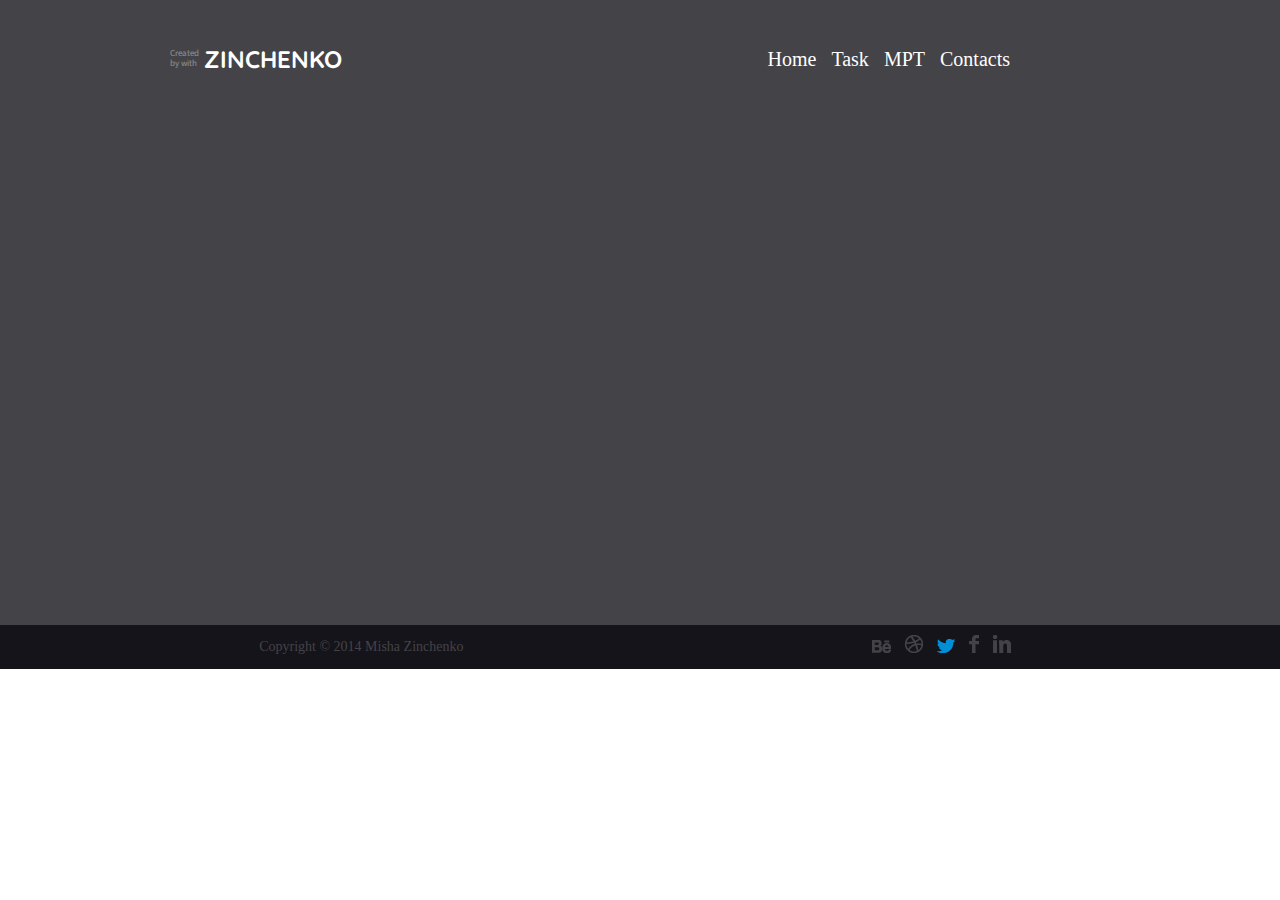
==== index.html @ 1beb8d5d "first commit" ====
<DOCTYPE! html>
<html lang="en">
<head>
    <meta charset="UTF-8">
    <title>Define your body mass index</title>
    <link rel="shortcut icon" href="favicon.ico" type="image/x-icon">
    <link rel="stylesheet" href="assets/css/main.css">
    <link href="https://fonts.googleapis.com/css?family=Source+Sans+Pro" rel="stylesheet">
    <link href="https://fonts.googleapis.com/css?family=Quicksand" rel="stylesheet">
</head>
<body>
    <section class="home">
        <div class="home__block">
            <div class="content">
                <header>
                    <div class="header_logo">
                        <p>Created<br>by with</p><span>ZINCHENKO</span>
                    </div>

                    <nav>
                        <ul>
                            <li><a href="#home">Home</a></li>
                            <li><a href="#task">Task</a></li>
                            <li><a href="http://math.cdu.edu.ua/?page_id=11178">MPT</a></li>
                            <li><a href="#contacts">Contacts</a></li>
                        </ul>
                    </nav>
                </header>

                <div class="data">
                    <div class="introducing">

                    </div>
                    
                    <div class="form">
                        
                    </div>
                </div>
               

            </div>
        </div>        
    </section>

    <section id="task">

    </section>

    <footer>
        <div class="footer content">
            <p>Copyright © 2014 Misha Zinchenko</p>
            <div class="footer__img">
                <a href="#"><img src="assets/img/behance.png" alt="Behance"></a>
                <a href="#"><img src="assets/img/dribbble.png" alt="Dribbble"></a>
                <a href="#"><img src="assets/img/twitter.png" alt="Twitter"></a>
                <a href="#"><img src="assets/img/facebook.png" alt="Facebook"></a>
                <a href="#"><img src="assets/img/linkedin.png" alt="LinkedIn"></a>
            </div>
        </div>    
    </footer>
</body>
</html>
---- assets/css/main.css ----
body{margin:0;padding:0}body .content{width:480px;margin:0 auto}@media screen and (min-width: 1170px){body .content{width:1170px}}body a{text-decoration:none}body li{list-style-type:none}body h6{display:none}body hr{border:none}/*! normalize-scss | MIT/GPLv2 License | bit.ly/normalize-scss */html{line-height:1.15;-ms-text-size-adjust:100%;-webkit-text-size-adjust:100%}body{margin:0}article,aside,footer,header,nav,section{display:block}h1{font-size:2em;margin:0.67em 0}figcaption,figure{display:block}figure{margin:1em 40px}hr{box-sizing:content-box;height:0;overflow:visible}main{display:block}pre{font-family:monospace, monospace;font-size:1em}a{background-color:transparent;-webkit-text-decoration-skip:objects}abbr[title]{border-bottom:none;text-decoration:underline;text-decoration:underline dotted}b,strong{font-weight:inherit}b,strong{font-weight:bolder}code,kbd,samp{font-family:monospace, monospace;font-size:1em}dfn{font-style:italic}mark{background-color:#ff0;color:#000}small{font-size:80%}sub,sup{font-size:75%;line-height:0;position:relative;vertical-align:baseline}sub{bottom:-0.25em}sup{top:-0.5em}audio,video{display:inline-block}audio:not([controls]){display:none;height:0}img{border-style:none}svg:not(:root){overflow:hidden}button,input,optgroup,select,textarea{font-family:sans-serif;font-size:100%;line-height:1.15;margin:0}button{overflow:visible}button,select{text-transform:none}button,html [type="button"],[type="reset"],[type="submit"]{-webkit-appearance:button}button::-moz-focus-inner,[type="button"]::-moz-focus-inner,[type="reset"]::-moz-focus-inner,[type="submit"]::-moz-focus-inner{border-style:none;padding:0}button:-moz-focusring,[type="button"]:-moz-focusring,[type="reset"]:-moz-focusring,[type="submit"]:-moz-focusring{outline:1px dotted ButtonText}input{overflow:visible}[type="checkbox"],[type="radio"]{box-sizing:border-box;padding:0}[type="number"]::-webkit-inner-spin-button,[type="number"]::-webkit-outer-spin-button{height:auto}[type="search"]{-webkit-appearance:textfield;outline-offset:-2px}[type="search"]::-webkit-search-cancel-button,[type="search"]::-webkit-search-decoration{-webkit-appearance:none}::-webkit-file-upload-button{-webkit-appearance:button;font:inherit}fieldset{padding:0.35em 0.75em 0.625em}legend{box-sizing:border-box;display:table;max-width:100%;padding:0;color:inherit;white-space:normal}progress{display:inline-block;vertical-align:baseline}textarea{overflow:auto}details{display:block}summary{display:list-item}menu{display:block}canvas{display:inline-block}template{display:none}[hidden]{display:none}.home{background:url(/assets/img/bg_home_2.png) center center;background-size:cover;height:640px}.home__block{height:640px;background:rgba(21,20,26,0.8)}.home header{padding-top:40px;display:flex;flex-direction:row;justify-content:space-between}.home header .header_logo{display:flex;flex-direction:row;padding-left:10px}@media screen and (min-width: 1170px){.home header .header_logo{padding-left:115px}}.home header .header_logo p{opacity:0.4;color:#ffffff;font-family:"Source Sans Pro";font-size:9px;font-weight:400}.home header .header_logo span{color:#ffffff;font-family:Quicksand;font-size:24px;font-weight:700;padding-top:6px;padding-left:5px}.home header nav{padding-right:5px}@media screen and (min-width: 1170px){.home header nav{padding-right:200px}}.home header nav ul{display:flex;flex-direction:row}.home header nav ul li{margin-right:15px;margin-top:-7px}.home header nav ul li a{display:inline-block;color:#ffeb3b;color:#ffffff;line-height:1;text-decoration:none;color:#fffefe;font-family:"Source Sans Pro - Semibold";font-size:20px;font-weight:400;cursor:pointer}.home header nav ul li a:after{background-color:#ffeb3b;display:block;content:"";height:2px;width:0%;-webkit-transition:width .3s ease-in-out;-moz--transition:width .3s ease-in-out;transition:width .3s ease-in-out}.home header nav ul li a:hover:after,.home header nav ul li a:focus:after{width:100%}footer{background:#15141a;margin-top:-15px}footer .footer{display:flex;flex-direction:row;justify-content:space-around}footer .footer__img a img{margin-top:10px;margin-right:10px}footer .footer p{color:#444348;font-family:"Source Sans Pro - Semibold";font-size:14px;font-weight:400}

/*# sourceMappingURL=[data-uri] */
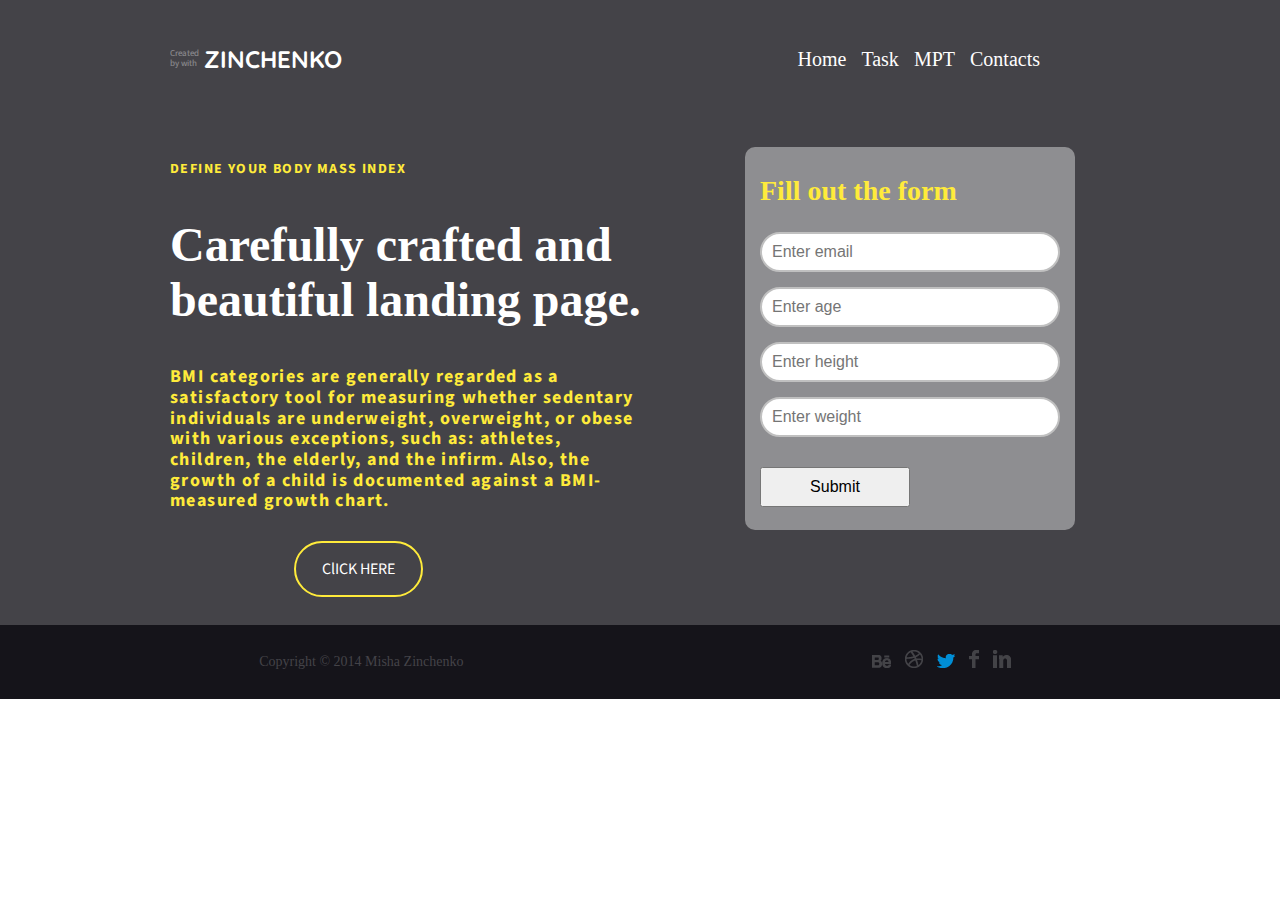
==== commit 3f362583: "add form and update python" ====
--- a/index.html
+++ b/index.html
@@ -7,6 +7,7 @@
     <link rel="stylesheet" href="assets/css/main.css">
     <link href="https://fonts.googleapis.com/css?family=Source+Sans+Pro" rel="stylesheet">
     <link href="https://fonts.googleapis.com/css?family=Quicksand" rel="stylesheet">
+    <script src="https://ajax.googleapis.com/ajax/libs/jquery/3.1.0/jquery.min.js"></script>
 </head>
 <body>
     <section class="home">
@@ -27,16 +28,32 @@
                     </nav>
                 </header>
 
-                <div class="data">
-                    <div class="introducing">
-
+                <div class="home__block__data">
+                    <div class="home__block__data__introducing">
+                        <h3>Define your body mass index</h3>
+                        <h2>Carefully crafted and beautiful landing page.</h2>
+                        <p>BMI categories are generally regarded as a satisfactory tool for measuring 
+                            whether sedentary individuals are underweight, overweight, or obese with 
+                            various exceptions, such as: athletes, children, the elderly, and the infirm. 
+                            Also, the growth of a child is documented against a BMI-measured growth chart.
+                        </p>
                     </div>
                     
                     <div class="form">
-                        
+                        <p>Fill out the form</p>
+                        <form action="{{url_for('success')}}" method="POST">
+                            <input title="Your email will be safe with us" placeholder="Enter email" type="email" name="email_name" required>
+                            <input title="Your data will be safe with us" placeholder="Enter age" type="text" name="age_name" required>
+                            <input title="Your data will be safe with us" placeholder="Enter height" type="number" min="10", max="300" name="height_name" required>
+                            <input title="Your data will be safe with us" placeholder="Enter weight" type="number" min="1", max="200" name="weight_name" required>
+                            <button type="submit"> Submit </button>
+                        </form>
+    </div>
+
                     </div>
                 </div>
-               
+                
+                <a href="#task" class="block_1-btn">ClICK HERE</a>
 
             </div>
         </div>        
@@ -46,17 +63,33 @@
 
     </section>
 
-    <footer>
+    <footer id="contacts">
         <div class="footer content">
             <p>Copyright © 2014 Misha Zinchenko</p>
             <div class="footer__img">
-                <a href="#"><img src="assets/img/behance.png" alt="Behance"></a>
-                <a href="#"><img src="assets/img/dribbble.png" alt="Dribbble"></a>
-                <a href="#"><img src="assets/img/twitter.png" alt="Twitter"></a>
-                <a href="#"><img src="assets/img/facebook.png" alt="Facebook"></a>
-                <a href="#"><img src="assets/img/linkedin.png" alt="LinkedIn"></a>
+                <a href="https://www.behance.net/"><img src="assets/img/behance.png" alt="Behance"></a>
+                <a href="https://dribbble.com/"><img src="assets/img/dribbble.png" alt="Dribbble"></a>
+                <a href="https://twitter.com/?lang=uk"><img src="assets/img/twitter.png" alt="Twitter"></a>
+                <a href="https://www.facebook.com/"><img src="assets/img/facebook.png" alt="Facebook"></a>
+                <a href="https://www.linkedin.com/"><img src="assets/img/linkedin.png" alt="LinkedIn"></a>
             </div>
         </div>    
     </footer>
+
+    <script>
+        jQuery(function($){
+        $('a[href*="#"]').on('click.smoothscroll', function( e ){
+        var hash= this.hash, _hash   = hash.replace(/#/,''), theHref = $(this).attr('href').replace(/#.*/, '');
+        if( theHref && location.href.replace(/#.*/,'') != theHref ) return;
+        var $target = _hash === '' ? $('body') : $( hash + ', a[name="'+ _hash +'"]').first();
+        if( ! $target.length ) return;
+        e.preventDefault();
+        $('html, body').stop().animate({ scrollTop: $target.offset().top - 0 }, 1000, 'swing', function(){
+        window.location.hash = hash;
+                });
+            });
+        });
+    </script>
+
 </body>
 </html>--- a/assets/css/main.css
+++ b/assets/css/main.css
@@ -1,3 +1,3 @@
-body{margin:0;padding:0}body .content{width:480px;margin:0 auto}@media screen and (min-width: 1170px){body .content{width:1170px}}body a{text-decoration:none}body li{list-style-type:none}body h6{display:none}body hr{border:none}/*! normalize-scss | MIT/GPLv2 License | bit.ly/normalize-scss */html{line-height:1.15;-ms-text-size-adjust:100%;-webkit-text-size-adjust:100%}body{margin:0}article,aside,footer,header,nav,section{display:block}h1{font-size:2em;margin:0.67em 0}figcaption,figure{display:block}figure{margin:1em 40px}hr{box-sizing:content-box;height:0;overflow:visible}main{display:block}pre{font-family:monospace, monospace;font-size:1em}a{background-color:transparent;-webkit-text-decoration-skip:objects}abbr[title]{border-bottom:none;text-decoration:underline;text-decoration:underline dotted}b,strong{font-weight:inherit}b,strong{font-weight:bolder}code,kbd,samp{font-family:monospace, monospace;font-size:1em}dfn{font-style:italic}mark{background-color:#ff0;color:#000}small{font-size:80%}sub,sup{font-size:75%;line-height:0;position:relative;vertical-align:baseline}sub{bottom:-0.25em}sup{top:-0.5em}audio,video{display:inline-block}audio:not([controls]){display:none;height:0}img{border-style:none}svg:not(:root){overflow:hidden}button,input,optgroup,select,textarea{font-family:sans-serif;font-size:100%;line-height:1.15;margin:0}button{overflow:visible}button,select{text-transform:none}button,html [type="button"],[type="reset"],[type="submit"]{-webkit-appearance:button}button::-moz-focus-inner,[type="button"]::-moz-focus-inner,[type="reset"]::-moz-focus-inner,[type="submit"]::-moz-focus-inner{border-style:none;padding:0}button:-moz-focusring,[type="button"]:-moz-focusring,[type="reset"]:-moz-focusring,[type="submit"]:-moz-focusring{outline:1px dotted ButtonText}input{overflow:visible}[type="checkbox"],[type="radio"]{box-sizing:border-box;padding:0}[type="number"]::-webkit-inner-spin-button,[type="number"]::-webkit-outer-spin-button{height:auto}[type="search"]{-webkit-appearance:textfield;outline-offset:-2px}[type="search"]::-webkit-search-cancel-button,[type="search"]::-webkit-search-decoration{-webkit-appearance:none}::-webkit-file-upload-button{-webkit-appearance:button;font:inherit}fieldset{padding:0.35em 0.75em 0.625em}legend{box-sizing:border-box;display:table;max-width:100%;padding:0;color:inherit;white-space:normal}progress{display:inline-block;vertical-align:baseline}textarea{overflow:auto}details{display:block}summary{display:list-item}menu{display:block}canvas{display:inline-block}template{display:none}[hidden]{display:none}.home{background:url(/assets/img/bg_home_2.png) center center;background-size:cover;height:640px}.home__block{height:640px;background:rgba(21,20,26,0.8)}.home header{padding-top:40px;display:flex;flex-direction:row;justify-content:space-between}.home header .header_logo{display:flex;flex-direction:row;padding-left:10px}@media screen and (min-width: 1170px){.home header .header_logo{padding-left:115px}}.home header .header_logo p{opacity:0.4;color:#ffffff;font-family:"Source Sans Pro";font-size:9px;font-weight:400}.home header .header_logo span{color:#ffffff;font-family:Quicksand;font-size:24px;font-weight:700;padding-top:6px;padding-left:5px}.home header nav{padding-right:5px}@media screen and (min-width: 1170px){.home header nav{padding-right:200px}}.home header nav ul{display:flex;flex-direction:row}.home header nav ul li{margin-right:15px;margin-top:-7px}.home header nav ul li a{display:inline-block;color:#ffeb3b;color:#ffffff;line-height:1;text-decoration:none;color:#fffefe;font-family:"Source Sans Pro - Semibold";font-size:20px;font-weight:400;cursor:pointer}.home header nav ul li a:after{background-color:#ffeb3b;display:block;content:"";height:2px;width:0%;-webkit-transition:width .3s ease-in-out;-moz--transition:width .3s ease-in-out;transition:width .3s ease-in-out}.home header nav ul li a:hover:after,.home header nav ul li a:focus:after{width:100%}footer{background:#15141a;margin-top:-15px}footer .footer{display:flex;flex-direction:row;justify-content:space-around}footer .footer__img a img{margin-top:10px;margin-right:10px}footer .footer p{color:#444348;font-family:"Source Sans Pro - Semibold";font-size:14px;font-weight:400}
+body{margin:0;padding:0}body .content{width:480px;margin:0 auto}@media screen and (min-width: 1170px){body .content{width:1170px}}body a{text-decoration:none}body li{list-style-type:none}body h6{display:none}body hr{border:none}*{outline:0 !important}/*! normalize-scss | MIT/GPLv2 License | bit.ly/normalize-scss */html{line-height:1.15;-ms-text-size-adjust:100%;-webkit-text-size-adjust:100%}body{margin:0}article,aside,footer,header,nav,section{display:block}h1{font-size:2em;margin:0.67em 0}figcaption,figure{display:block}figure{margin:1em 40px}hr{box-sizing:content-box;height:0;overflow:visible}main{display:block}pre{font-family:monospace, monospace;font-size:1em}a{background-color:transparent;-webkit-text-decoration-skip:objects}abbr[title]{border-bottom:none;text-decoration:underline;text-decoration:underline dotted}b,strong{font-weight:inherit}b,strong{font-weight:bolder}code,kbd,samp{font-family:monospace, monospace;font-size:1em}dfn{font-style:italic}mark{background-color:#ff0;color:#000}small{font-size:80%}sub,sup{font-size:75%;line-height:0;position:relative;vertical-align:baseline}sub{bottom:-0.25em}sup{top:-0.5em}audio,video{display:inline-block}audio:not([controls]){display:none;height:0}img{border-style:none}svg:not(:root){overflow:hidden}button,input,optgroup,select,textarea{font-family:sans-serif;font-size:100%;line-height:1.15;margin:0}button{overflow:visible}button,select{text-transform:none}button,html [type="button"],[type="reset"],[type="submit"]{-webkit-appearance:button}button::-moz-focus-inner,[type="button"]::-moz-focus-inner,[type="reset"]::-moz-focus-inner,[type="submit"]::-moz-focus-inner{border-style:none;padding:0}button:-moz-focusring,[type="button"]:-moz-focusring,[type="reset"]:-moz-focusring,[type="submit"]:-moz-focusring{outline:1px dotted ButtonText}input{overflow:visible}[type="checkbox"],[type="radio"]{box-sizing:border-box;padding:0}[type="number"]::-webkit-inner-spin-button,[type="number"]::-webkit-outer-spin-button{height:auto}[type="search"]{-webkit-appearance:textfield;outline-offset:-2px}[type="search"]::-webkit-search-cancel-button,[type="search"]::-webkit-search-decoration{-webkit-appearance:none}::-webkit-file-upload-button{-webkit-appearance:button;font:inherit}fieldset{padding:0.35em 0.75em 0.625em}legend{box-sizing:border-box;display:table;max-width:100%;padding:0;color:inherit;white-space:normal}progress{display:inline-block;vertical-align:baseline}textarea{overflow:auto}details{display:block}summary{display:list-item}menu{display:block}canvas{display:inline-block}template{display:none}[hidden]{display:none}.home{background:url(/assets/img/bg_home_2.png) center center;background-size:cover;height:640px}.home__block{height:640px;background:rgba(21,20,26,0.8)}.home__block header{padding-top:40px;display:flex;flex-direction:row;justify-content:space-between}.home__block header .header_logo{display:flex;flex-direction:row;padding-left:10px}@media screen and (min-width: 1170px){.home__block header .header_logo{padding-left:115px}}.home__block header .header_logo p{opacity:0.4;color:#ffffff;font-family:"Source Sans Pro";font-size:9px;font-weight:400}.home__block header .header_logo span{color:#ffffff;font-family:Quicksand;font-size:24px;font-weight:700;padding-top:6px;padding-left:5px}.home__block header nav{padding-right:5px}@media screen and (min-width: 1170px){.home__block header nav{padding-right:170px}}.home__block header nav ul{display:flex;flex-direction:row}.home__block header nav ul li{margin-right:15px;margin-top:-7px}.home__block header nav ul li a{display:inline-block;color:#ffeb3b;color:#ffffff;line-height:1;text-decoration:none;color:#fffefe;font-family:"Source Sans Pro - Semibold";font-size:20px;font-weight:400;cursor:pointer}.home__block header nav ul li a:after{background-color:#ffeb3b;display:block;content:"";height:2px;width:0%;-webkit-transition:width .3s ease-in-out;-moz--transition:width .3s ease-in-out;transition:width .3s ease-in-out}.home__block header nav ul li a:hover:after,.home__block header nav ul li a:focus:after{width:100%}.home__block__data{display:flex;flex-direction:row;justify-content:space-between;margin-bottom:30px;padding-top:60px;padding-right:150px}.home__block__data__introducing{padding-left:115px;width:478px}.home__block__data__introducing h3{color:#ffeb3b;font-family:"Source Sans Pro";font-size:14px;font-weight:700;letter-spacing:1.4px;text-transform:uppercase}.home__block__data__introducing h2{color:#ffffff;font-family:"Source Sans Pro - Semibold";font-size:48px;font-weight:600}.home__block__data__introducing p{color:#ffeb3b;font-size:18px;font-family:"Source Sans Pro";font-weight:700;letter-spacing:1.4px}.home__block__data .form{width:300px;padding-left:15px;padding-right:15px;background:rgba(255,255,255,0.4);border-radius:10px}.home__block__data .form p{color:#ffeb3b;font-family:"Source Sans Pro - Semibold";font-size:28px;font-weight:600;margin-bottom:10px}.home__block__data .form form{display:flex;flex-direction:column}.home__block__data .form form input{color:#ffeb3b;padding-left:10px;margin-top:15px;height:40px;border-radius:20px;border:2px solid silver}.home__block__data .form form button{height:40px;margin-top:30px;width:50%}.block_1-btn{padding:15px 26px;border:2px solid #ffeb3b;font-family:"Source Sans Pro";border-radius:50px;color:#ffffff;margin-left:43%}@media screen and (min-width: 1100px){.block_1-btn{margin-left:23%}}.block_1-btn:hover{background:rgba(255,235,59,0.5);transition-duration:1s}footer{background:#15141a;margin-top:-15px;padding:15px 0 15px 0}footer .footer{display:flex;flex-direction:row;justify-content:space-around}footer .footer__img a img{margin-top:10px;margin-right:10px}footer .footer p{color:#444348;font-family:"Source Sans Pro - Semibold";font-size:14px;font-weight:400}
 
-/*# sourceMappingURL=[data-uri] */
+/*# sourceMappingURL=[data-uri] */
